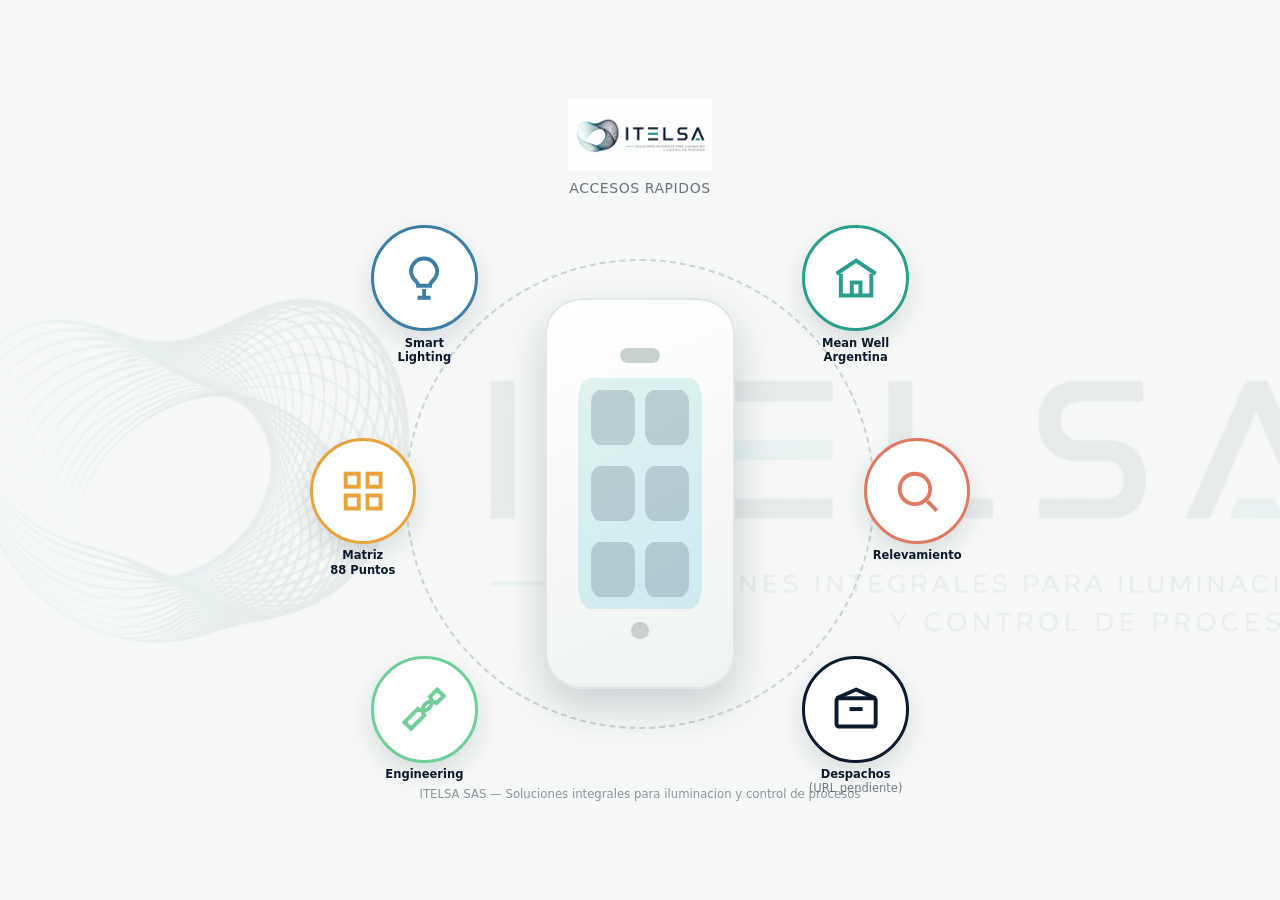
==== itelsa-accesos.html @ b21e6ffc "first commit" ====
<!DOCTYPE html>
<html lang="es">
<head>
<meta charset="UTF-8">
<meta name="viewport" content="width=device-width, initial-scale=1.0">
<title>ITELSA SAS | Accesos</title>
<style>
  :root{
    --navy:#0A1A2F;
    --teal:#2A9D8F;
    --teal-light:#6FCF97;
    --blue:#3D7EA6;
    --amber:#E8A33D;
    --coral:#E07A5F;
    --bg:#F5F8F7;
    --card:#FFFFFF;
    --line:#C9D6D3;
  }
  *{box-sizing:border-box;}
  html,body{margin:0;padding:0;}
  body{
    font-family:'Segoe UI', system-ui, -apple-system, sans-serif;
    background:var(--bg);
    height:100vh;
    position:relative;
    overflow:hidden;
    display:flex;
    flex-direction:column;
    align-items:center;
    justify-content:center;
    padding:2vh 16px;
  }
  .bg-logo{
    position:fixed;
    inset:0;
    background-image:url('logo.jpg');
    background-repeat:no-repeat;
    background-position:center 60%;
    background-size:120% auto;
    opacity:0.055;
    filter:saturate(1.2);
    z-index:0;
    pointer-events:none;
  }
  .header{
    position:relative;
    z-index:2;
    display:flex;
    flex-direction:column;
    align-items:center;
    margin-bottom:2vh;
    text-align:center;
    flex-shrink:0;
  }
  .header img{
    width:min(220px, 42vw, 16vh);
    height:auto;
  }
  .header p{
    margin:1vh 0 0;
    color:var(--navy);
    opacity:0.6;
    font-size:clamp(10px,1.6vh,14px);
    letter-spacing:0.04em;
    text-transform:uppercase;
  }
  .orbit-wrap{
    position:relative;
    z-index:2;
    width:min(560px, 88vw, 68vh);
    aspect-ratio:1/1;
    display:flex;
    align-items:center;
    justify-content:center;
    flex-shrink:0;
  }
  .orbit-ring{
    position:absolute;
    inset:8%;
    border:2px dashed var(--line);
    border-radius:50%;
  }
  .phone{
    position:relative;
    z-index:3;
    width:34%;
    aspect-ratio:9/18.5;
    background:linear-gradient(160deg,#fff, #eef2f1);
    border-radius:20% / 9%;
    box-shadow:0 18px 40px rgba(10,26,47,0.18), inset 0 0 0 2px #dfe6e4;
    display:flex;
    flex-direction:column;
    align-items:center;
    padding:9% 6%;
  }
  .phone .notch{
    width:32%;
    height:5%;
    background:#c9d1cf;
    border-radius:10px;
    margin-bottom:12%;
  }
  .phone .screen{
    flex:1;
    width:100%;
    background:linear-gradient(150deg,#dff3ef,#cdeaf0);
    border-radius:10%;
    display:grid;
    grid-template-columns:1fr 1fr;
    grid-template-rows:repeat(3,1fr);
    gap:10%;
    padding:10%;
  }
  .phone .screen span{
    background:rgba(10,26,47,0.16);
    border-radius:22%;
  }
  .phone .home{
    width:14%;
    aspect-ratio:1;
    border-radius:50%;
    background:#c9d1cf;
    margin-top:10%;
  }
  .node{
    position:absolute;
    width:19%;
    aspect-ratio:1;
    z-index:4;
  }
  .node a{
    display:flex;
    align-items:center;
    justify-content:center;
    width:100%;
    height:100%;
    border-radius:50%;
    background:var(--card);
    text-decoration:none;
    box-shadow:0 10px 24px rgba(10,26,47,0.12);
    border:3px solid var(--c, var(--teal));
    transition:transform .22s ease, box-shadow .22s ease;
  }
  .node a:hover, .node a:focus-visible{
    transform:translateY(-4px) scale(1.06);
    box-shadow:0 16px 30px rgba(10,26,47,0.2);
    outline:none;
  }
  .node svg{ width:52%; height:52%; }
  .node-label{
    position:absolute;
    top:104%;
    left:50%;
    transform:translateX(-50%);
    width:150%;
    text-align:center;
    font-size:11.5px;
    font-weight:600;
    color:var(--navy);
    line-height:1.25;
    pointer-events:none;
  }
  .n1{ top:2%;  left:2%;  --c:var(--blue); }
  .n2{ top:2%;  right:2%; --c:var(--teal); }
  .n3{ top:40%; left:-9%; --c:var(--amber); }
  .n4{ top:40%; right:-9%;--c:var(--coral); }
  .n5{ bottom:2%; left:2%; --c:var(--teal-light); }
  .n6{ bottom:2%; right:2%; --c:var(--navy); }

  @media (max-width:640px){
    .orbit-wrap{ width:min(520px, 96vw); }
    .node-label{ font-size:10px; }
  }
  @media (max-width:460px){
    .orbit-ring{ display:none; }
    .orbit-wrap{
      display:grid;
      grid-template-columns:1fr 1fr;
      gap:26px 14px;
      width:92vw;
      aspect-ratio:auto;
      padding:10px 0 30px;
    }
    .phone{ display:none; }
    .node{ position:static; width:auto; }
    .node a{ width:78px; height:78px; margin:0 auto; }
    .node-label{ position:static; transform:none; width:auto; margin-top:8px; }
  }
  .footer{
    position:relative;
    z-index:2;
    margin-top:1.5vh;
    font-size:clamp(9px,1.3vh,12px);
    color:var(--navy);
    opacity:0.45;
    text-align:center;
    flex-shrink:0;
  }
  @media (max-height:700px){
    .header img{ width:min(160px, 38vw, 12vh); }
    .header p{ display:none; }
    .footer{ display:none; }
  }
  @media (max-width:460px){
    body{ height:auto; min-height:100vh; overflow-y:auto; justify-content:flex-start; }
  }
</style>
</head>
<body>
  <div class="bg-logo"></div>

  <div class="header">
    <img src="logo.jpg" alt="ITELSA SAS">
    <p>Accesos rapidos</p>
  </div>

  <div class="orbit-wrap">
    <div class="orbit-ring"></div>

    <div class="phone">
      <div class="notch"></div>
      <div class="screen">
        <span></span><span></span><span></span><span></span><span></span><span></span>
      </div>
      <div class="home"></div>
    </div>

    <div class="node n1">
      <a href="https://gestion-luminarias.vercel.app" target="_blank" rel="noopener" aria-label="Smart Lighting">
        <svg viewBox="0 0 24 24" fill="none" stroke="var(--c)" stroke-width="1.8"><path d="M9 21h6M12 17v4M6 9a6 6 0 1 1 12 0c0 2.5-1.5 3.7-2.4 4.6-.6.6-.9 1-.9 1.9H9.3c0-.9-.3-1.3-.9-1.9C7.5 12.7 6 11.5 6 9Z"/></svg>
      </a>
      <div class="node-label">Smart<br>Lighting</div>
    </div>

    <div class="node n2">
      <a href="https://itelsasas.com" target="_blank" rel="noopener" aria-label="Distribuidor Mean Well">
        <svg viewBox="0 0 24 24" fill="none" stroke="var(--c)" stroke-width="1.8"><path d="M3 10 12 4l9 6"/><path d="M5 10v10h14V10"/><path d="M10 20v-6h4v6"/></svg>
      </a>
      <div class="node-label">Mean Well<br>Argentina</div>
    </div>

    <div class="node n3">
      <a href="https://medicion-de-matriz-88puntos.vercel.app" target="_blank" rel="noopener" aria-label="Matriz 88 puntos">
        <svg viewBox="0 0 24 24" fill="none" stroke="var(--c)" stroke-width="1.8"><rect x="4" y="4" width="6" height="6"/><rect x="14" y="4" width="6" height="6"/><rect x="4" y="14" width="6" height="6"/><rect x="14" y="14" width="6" height="6"/></svg>
      </a>
      <div class="node-label">Matriz<br>88 Puntos</div>
    </div>

    <div class="node n4">
      <a href="https://relevamiento-pied.vercel.app" target="_blank" rel="noopener" aria-label="Relevamiento">
        <svg viewBox="0 0 24 24" fill="none" stroke="var(--c)" stroke-width="1.8"><circle cx="11" cy="11" r="7"/><path d="M21 21l-4.35-4.35"/></svg>
      </a>
      <div class="node-label">Relevamiento</div>
    </div>

    <div class="node n5">
      <a href="https://itelsa-engineering.vercel.app" target="_blank" rel="noopener" aria-label="Engineering">
        <svg viewBox="0 0 24 24" fill="none" stroke="var(--c)" stroke-width="1.8"><path d="M14.7 6.3a4 4 0 0 1-5.6 5.6L3 18l3 3 6.1-6.1a4 4 0 0 1 5.6-5.6L21 6l-3-3-3.3 3.3Z"/></svg>
      </a>
      <div class="node-label">Engineering</div>
    </div>

    <div class="node n6">
      <a href="https://itelsasas.com" target="_blank" rel="noopener" aria-label="Despachos (pendiente URL final)">
        <svg viewBox="0 0 24 24" fill="none" stroke="var(--c)" stroke-width="1.8"><rect x="3" y="7" width="18" height="13" rx="1"/><path d="M3 7l9-4 9 4"/><path d="M9 12h6"/></svg>
      </a>
      <div class="node-label">Despachos<br><span style="opacity:.55;font-weight:400;">(URL pendiente)</span></div>
    </div>

  </div>

  <div class="footer">ITELSA SAS &mdash; Soluciones integrales para iluminacion y control de procesos</div>
</body>
</html>
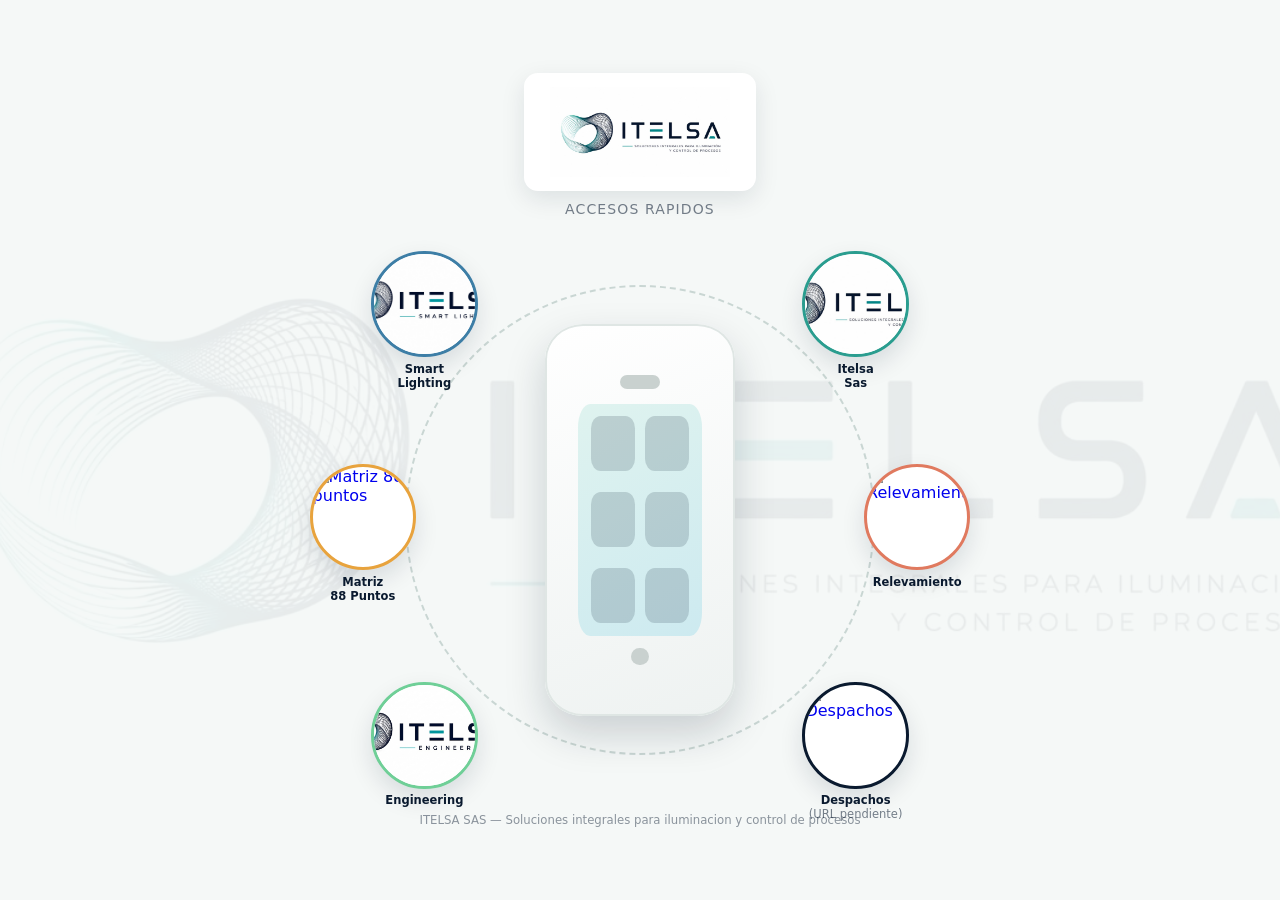
==== commit 54ed169e: "logos" ====
--- a/itelsa-accesos.html
+++ b/itelsa-accesos.html
@@ -4,6 +4,10 @@
 <meta charset="UTF-8">
 <meta name="viewport" content="width=device-width, initial-scale=1.0">
 <title>ITELSA SAS | Accesos</title>
+<link rel="icon" href="favicon.ico" sizes="any">
+<link rel="icon" type="image/png" sizes="32x32" href="favicon-32.png">
+<link rel="icon" type="image/png" sizes="192x192" href="favicon-192.png">
+<link rel="apple-touch-icon" href="favicon-180.png">
 <style>
   :root{
     --navy:#0A1A2F;
@@ -48,20 +52,30 @@
     display:flex;
     flex-direction:column;
     align-items:center;
-    margin-bottom:2vh;
+    margin-bottom:2.5vh;
     text-align:center;
     flex-shrink:0;
   }
+  .header .logo-card{
+    background:var(--card);
+    padding:14px 26px;
+    border-radius:14px;
+    box-shadow:0 8px 24px rgba(10,26,47,0.10);
+    display:flex;
+    align-items:center;
+    justify-content:center;
+  }
   .header img{
-    width:min(220px, 42vw, 16vh);
+    width:min(300px, 56vw, 20vh);
     height:auto;
+    display:block;
   }
   .header p{
-    margin:1vh 0 0;
+    margin:1.2vh 0 0;
     color:var(--navy);
-    opacity:0.6;
+    opacity:0.55;
     font-size:clamp(10px,1.6vh,14px);
-    letter-spacing:0.04em;
+    letter-spacing:0.08em;
     text-transform:uppercase;
   }
   .orbit-wrap{
@@ -140,13 +154,19 @@
     box-shadow:0 10px 24px rgba(10,26,47,0.12);
     border:3px solid var(--c, var(--teal));
     transition:transform .22s ease, box-shadow .22s ease;
+    overflow:hidden;
   }
   .node a:hover, .node a:focus-visible{
     transform:translateY(-4px) scale(1.06);
     box-shadow:0 16px 30px rgba(10,26,47,0.2);
     outline:none;
   }
-  .node svg{ width:52%; height:52%; }
+  .node a img{
+    width:100%;
+    height:100%;
+    object-fit:cover;
+    display:block;
+  }
   .node-label{
     position:absolute;
     top:104%;
@@ -210,7 +230,9 @@
   <div class="bg-logo"></div>
 
   <div class="header">
-    <img src="logo.jpg" alt="ITELSA SAS">
+    <div class="logo-card">
+      <img src="logo.jpg" alt="ITELSA SAS">
+    </div>
     <p>Accesos rapidos</p>
   </div>
 
@@ -227,42 +249,42 @@
 
     <div class="node n1">
       <a href="https://gestion-luminarias.vercel.app" target="_blank" rel="noopener" aria-label="Smart Lighting">
-        <svg viewBox="0 0 24 24" fill="none" stroke="var(--c)" stroke-width="1.8"><path d="M9 21h6M12 17v4M6 9a6 6 0 1 1 12 0c0 2.5-1.5 3.7-2.4 4.6-.6.6-.9 1-.9 1.9H9.3c0-.9-.3-1.3-.9-1.9C7.5 12.7 6 11.5 6 9Z"/></svg>
+        <img src="icon-lighting.jpg" alt="Smart Lighting">
       </a>
       <div class="node-label">Smart<br>Lighting</div>
     </div>
 
     <div class="node n2">
       <a href="https://itelsasas.com" target="_blank" rel="noopener" aria-label="Distribuidor Mean Well">
-        <svg viewBox="0 0 24 24" fill="none" stroke="var(--c)" stroke-width="1.8"><path d="M3 10 12 4l9 6"/><path d="M5 10v10h14V10"/><path d="M10 20v-6h4v6"/></svg>
-      </a>
-      <div class="node-label">Mean Well<br>Argentina</div>
+        <img src="icon-meanwell.jpg" alt="Distribuidor Mean Well">
+      </a>
+      <div class="node-label">Itelsa<br>Sas</div>
     </div>
 
     <div class="node n3">
       <a href="https://medicion-de-matriz-88puntos.vercel.app" target="_blank" rel="noopener" aria-label="Matriz 88 puntos">
-        <svg viewBox="0 0 24 24" fill="none" stroke="var(--c)" stroke-width="1.8"><rect x="4" y="4" width="6" height="6"/><rect x="14" y="4" width="6" height="6"/><rect x="4" y="14" width="6" height="6"/><rect x="14" y="14" width="6" height="6"/></svg>
+        <img src="icon-matriz.jpg" alt="Matriz 88 puntos">
       </a>
       <div class="node-label">Matriz<br>88 Puntos</div>
     </div>
 
     <div class="node n4">
       <a href="https://relevamiento-pied.vercel.app" target="_blank" rel="noopener" aria-label="Relevamiento">
-        <svg viewBox="0 0 24 24" fill="none" stroke="var(--c)" stroke-width="1.8"><circle cx="11" cy="11" r="7"/><path d="M21 21l-4.35-4.35"/></svg>
+        <img src="icon-relevamiento.jpg" alt="Relevamiento">
       </a>
       <div class="node-label">Relevamiento</div>
     </div>
 
     <div class="node n5">
       <a href="https://itelsa-engineering.vercel.app" target="_blank" rel="noopener" aria-label="Engineering">
-        <svg viewBox="0 0 24 24" fill="none" stroke="var(--c)" stroke-width="1.8"><path d="M14.7 6.3a4 4 0 0 1-5.6 5.6L3 18l3 3 6.1-6.1a4 4 0 0 1 5.6-5.6L21 6l-3-3-3.3 3.3Z"/></svg>
+        <img src="icon-engineering.jpg" alt="Engineering">
       </a>
       <div class="node-label">Engineering</div>
     </div>
 
     <div class="node n6">
       <a href="https://itelsasas.com" target="_blank" rel="noopener" aria-label="Despachos (pendiente URL final)">
-        <svg viewBox="0 0 24 24" fill="none" stroke="var(--c)" stroke-width="1.8"><rect x="3" y="7" width="18" height="13" rx="1"/><path d="M3 7l9-4 9 4"/><path d="M9 12h6"/></svg>
+        <img src="icon-despachos.jpg" alt="Despachos">
       </a>
       <div class="node-label">Despachos<br><span style="opacity:.55;font-weight:400;">(URL pendiente)</span></div>
     </div>
